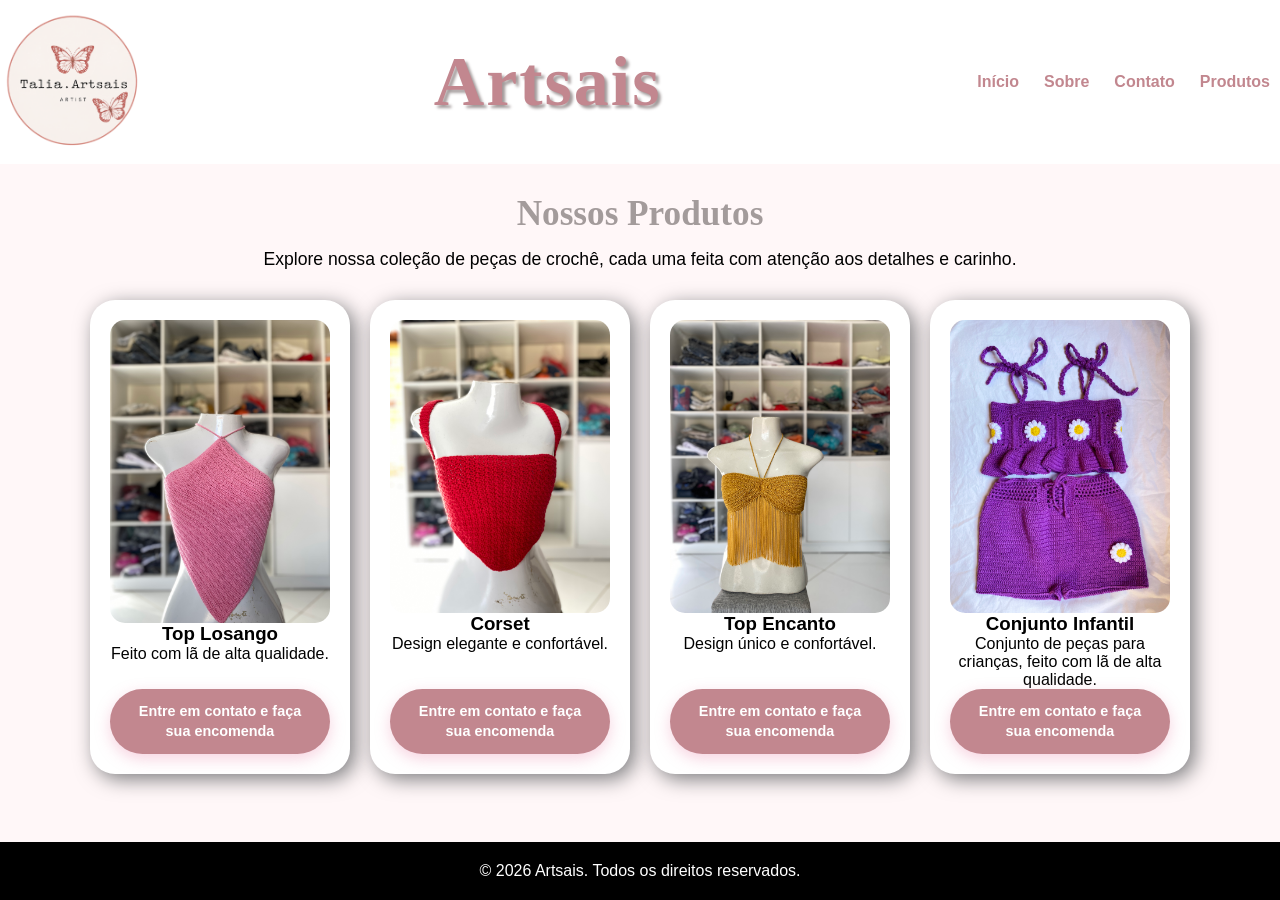
==== produtos.html @ d75ecb92 "publicação do meu primeiro site" ====
<!DOCTYPE html>
<html lang="pt-BR">
<head>
    <meta charset="UTF-8">
    <meta name="viewport" content="width=device-width, initial-scale=1.0">
    <title>Produtos - Artsais</title>
     <link rel="shortcut icon" href="imagens/ícone.avif" type="image/x-icon">
    <link rel="stylesheet" href="estilo.css">


</head>
<body>
    <header>
        <img src="imagens/logodeloja.png" alt="Logo da loja artsais" class="logo">
        <h1 class="nomedosite">Artsais</h1>
        <nav>
            <a href="index.html">Início</a>
            <a href="sobre.html">Sobre</a>
            <a href="contatos.html">Contato</a>
            <a href="produtos.html">Produtos</a>
        </nav>
    </header>

    <main>
        <section class="destaque">
            <h2 class="titulo">Nossos Produtos</h2>
            <p class="texto">Explore nossa coleção de peças de crochê, cada uma feita com atenção aos detalhes e carinho.</p>
            <div class="produtos">
                <div class="produto">
                    <img src="imagens/produto1.jpeg" alt="Produto 1" class="produto-imagem">
                    <h3>Top Losango</h3>
                    <p>Feito com lã de alta qualidade.</p>
                    <a class="whatsapp-link produto-whatsapp" href="https://wa.me/558892852363?text=Ol%C3%A1%2C%20gostaria%20de%20encomendar%20o%20Top%20Losango." target="_blank" rel="noopener noreferrer">
                        Entre em contato e faça sua encomenda
                    </a>
                </div>
                <div class="produto">
                    <img src="imagens/produto2.jpeg" alt="Produto 2" class="produto-imagem">
                    <h3>Corset</h3>
                    <p>Design elegante e confortável.</p>
                    <a class="whatsapp-link produto-whatsapp" href="https://wa.me/558892852363?text=Ol%C3%A1%2C%20gostaria%20de%20encomendar%20o%20Corset." target="_blank" rel="noopener noreferrer">
                        Entre em contato e faça sua encomenda
                    </a>
                </div>
                <div class="produto">
                    <img src="imagens/produto3.jpeg" alt="Produto 3" class="produto-imagem">
                    <h3>Top Encanto</h3>
                    <p>Design único e confortável.</p>
                    <a class="whatsapp-link produto-whatsapp" href="https://wa.me/558892852363?text=Ol%C3%A1%2C%20gostaria%20de%20encomendar%20o%20Top%20Encanto." target="_blank" rel="noopener noreferrer">
                        Entre em contato e faça sua encomenda
                    </a>
                </div>
                <div class="produto">
                    <img src="imagens/produto4.jpeg" alt="Produto 4" class="produto-imagem">
                    <h3>Conjunto Infantil</h3>
                    <p>Conjunto de peças para crianças, feito com lã de alta qualidade.</p>
                    <a class="whatsapp-link produto-whatsapp" href="https://wa.me/558892852363?text=Ol%C3%A1%2C%20gostaria%20de%20encomendar%20o%20Conjunto%20Infantil." target="_blank" rel="noopener noreferrer">
                        Entre em contato e faça sua encomenda
                    </a>
                </div>
            </div>
        </section>
    </main>

    <footer>
        <p>&copy; 2026 Artsais. Todos os direitos reservados.</p>
    </footer>
    
</body>
</html>
---- estilo.css ----
* {
    margin: 0;
    padding: 0;
    box-sizing: border-box; /* altura e largura incluir dentro do padding e borda de calculo de tamanho*/
}

body{
    background-color: #fff7f8;
    font-family: Arial, Helvetica, sans-serif;
    overflow-x: hidden; /* esconde a barra de rolagem horizontal*/
    min-height: 100vh;
    display: flex;
    flex-direction: column;
}

main {
    flex: 1;
}

header{
    background-color: white;
    display: grid; /* Organiza os itens dentro de uma tabela/grade */
    grid-template-columns: auto 1fr auto; /* Cria 3 colunas, 2 de tamanho automatico e 1 de tamanho livre*/
    align-items: center;
    padding: 12px 10px 12px 3px;/* preenchimento cima e baixo de 12px e dos lados 3px*/
    flex-wrap: wrap; /* Permite que os itens do cabeçalho passem para outra linha em telas menores*/
    justify-content: center; /* Centraliza os itens do cabeçalho horizontalmente*/
}

nav {
    display: flex;
    align-items: center;
    justify-content: center;
    flex-wrap: wrap;
}

.logo {
    width: 140px;
}

.nomedosite{
    margin: 0;
    font-size: 70px;/* tamanho da fonte quando a tela é grande, usarei rem ao invés de px por ser mais responsivo*/
    text-shadow: 3px 3px 3px #a39b9b;
    font-family: "Chaucer", Georgia, serif;
    font-weight: 800; /* grossura da fonte*/
    letter-spacing: 2px; /* espaçamento entre as letras, utilizando em porque é mais responsivo. */
    color: #c2878f;
    justify-self: center; /* Centraliza apenas este item dentro da propria tabela*/
    
}

nav a{
    text-decoration: none; /* remove o sublinhado padrão*/
    color: #c2878f;
    font-weight: 800;
    margin-left: 25px;/* Cria espaço à esquerda entre cada link do menu*/

}

nav a:hover { /* Aplica estilização quando o ponteiro do mouse está sobre o link*/
    color: palevioletred;

}

.banner {
    width: 90%;
    max-width: 1200px;
    margin: 0 auto;
    display: block;
    justify-self: center;
}

.destaque{
    padding: 30px 20px;
    text-align: center;
}

.sobre {
    padding-top: 0;
}

.produtos{
    display: flex; /*organiza os cards em flexbox*/
    flex-wrap: wrap;/*permite que os cards passem para outra linha em telas menoress*/
    gap: 20px;/*espaço entre os cards, horizontal e vertical*/
    justify-content: center;
    margin-top: 30px;
}
.produto{
    background-color: white;
    box-shadow: 5px 5px 20px rgb(124, 124, 126);
    padding: 20px;
    border-radius: 25px;
    width: min(260px, 100%); /*largura do card será de 260px ou 100% da tela, o que for menor*/
    display: flex;
    flex-direction: column;
}



footer{
    background-color: black;
    color: white;
    text-align: center;
    padding: 20px;
    margin-top: 30px;


}
.produto-imagem{
    width: 100%;
    height: auto;
    border-radius: 15px;
}




input{
    width:100%;
    padding: 10px;
    border:1px solid  ;
    border-radius: 5px;
    box-sizing: border-box;

}


    


.social-links {
    display: flex;
    justify-content: center;
    align-items: center;
    gap: 16px;
    margin-top: 20px;
    flex-wrap: wrap;
}

.social-button {
    display: inline-flex;
    align-items: center;
    justify-content: center;
    width: 210px;
    min-height: 52px;
    padding: 14px 20px;
    border-radius: 999px;
    color: #ffffff;
    text-decoration: none;
    font-weight: 700;
    box-shadow: 0 5px 15px rgba(231, 128, 167, 0.35);
    transition: all 0.3s ease;
}

.whatsapp-button {
    background-color: #c2878f;
}

.instagram-button {
    background: linear-gradient(135deg, #f58529, #dd2a7b, #8134af, #515bd4);
}

.social-button:hover {
    transform: translateY(-2px);
    filter: brightness(1.05);
}

.whatsapp-link {
    display: inline-block;
    margin-top: 20px;
    padding: 12px 18px;
    border-radius: 999px;
    background-color: #c2878f;
    color: #ffffff;
    text-decoration: none;
    font-weight: 700;
    box-shadow: 0 5px 15px rgba(231, 128, 167, 0.35);
    transition: all 0.3s ease;
}

.whatsapp-link:hover {
    background-color: #e57cc2;
    transform: translateY(-2px);
}

.produto-whatsapp {
    display: block;
    width: 100%;
    margin-top: auto;
    text-align: center;
    font-size: 0.9rem;
    line-height: 1.4;
}


.titulo{
    text-align: center;
    color: #a39b9b;
    padding-bottom: 15px;
    font-family: Cambria, Cochin, Georgia, Times, 'Times New Roman', serif;
    font-size: 2.2rem;
}

.texto{
    text-align: center;
    font-size: 1.1rem;
    font-family: 'Franklin Gothic Medium', 'Arial Narrow', Arial, sans-serif;
}
.espaço{
    padding-bottom: 15px;

}
#sobre{
    padding-bottom: 15px;
    padding-top: 15px;
    font-family: Cambria, Cochin, Georgia, Times, 'Times New Roman', serif;
}
#descrição{
    padding-bottom: 15px;
    
    margin-left: 50px;
    margin-right: 50px;
}
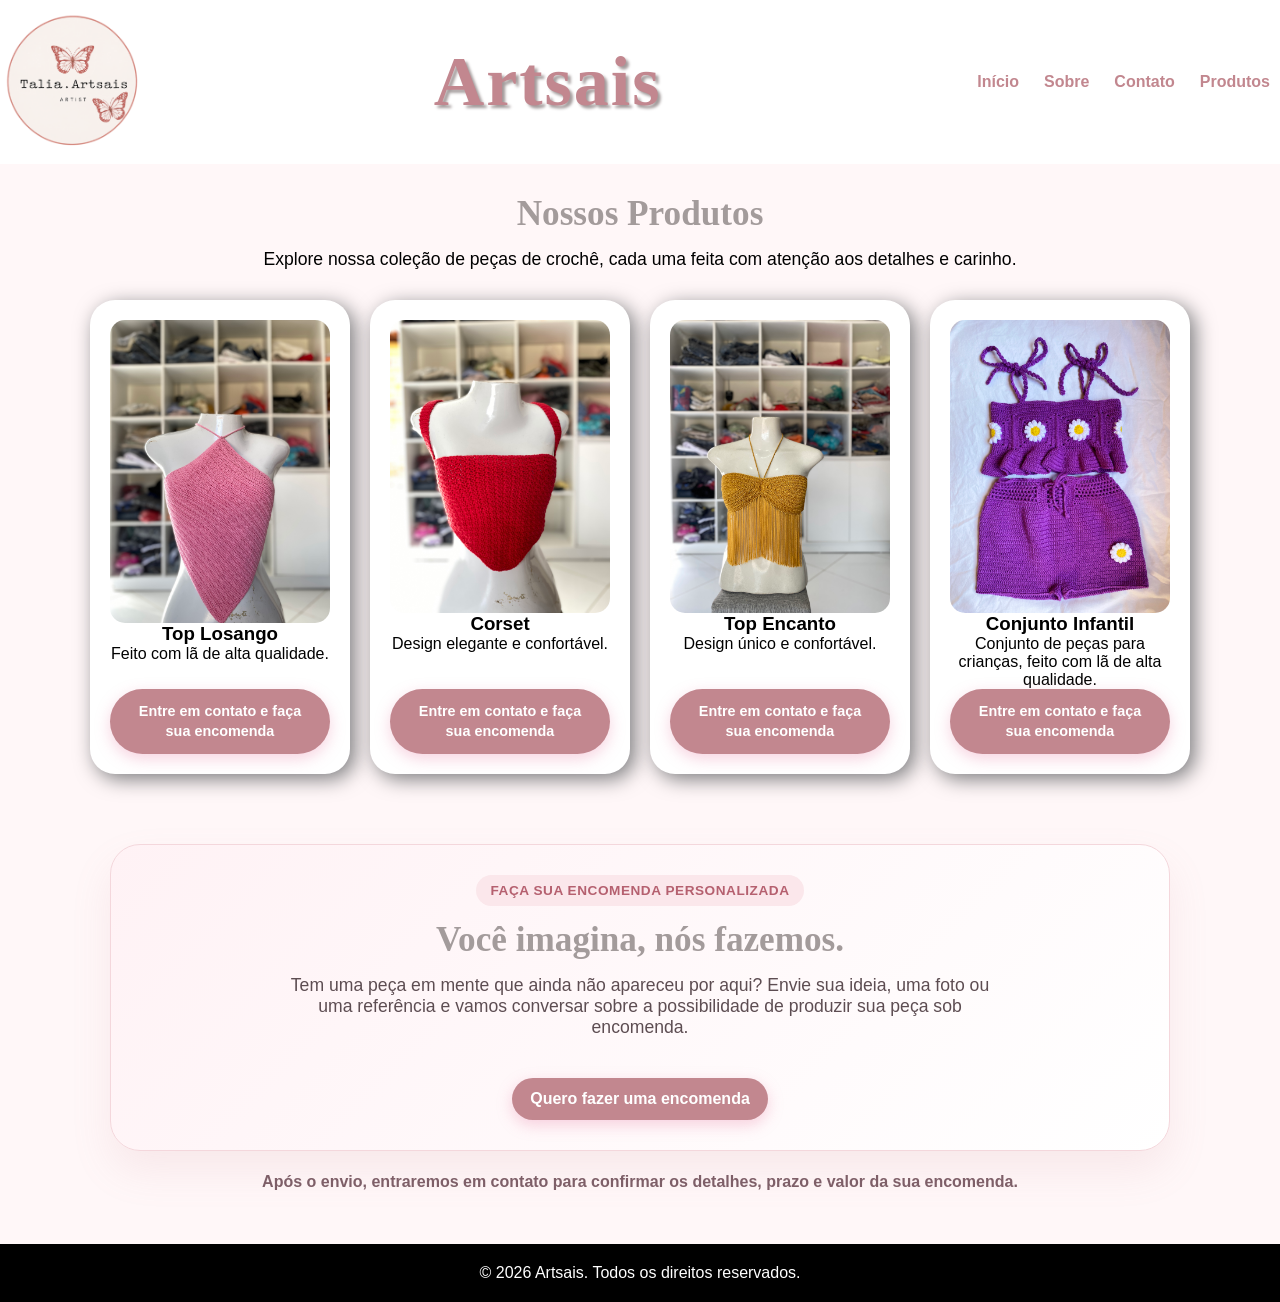
==== commit 4d0a94fd: "site artsais" ====
--- a/produtos.html
+++ b/produtos.html
@@ -60,6 +60,21 @@
                 </div>
             </div>
         </section>
+
+        <section class="pedido-section">
+            <div class="pedido-card">
+                <div class="pedido-intro">
+                    <p class="pedido-tag">Faça sua encomenda personalizada</p>
+                    <h2 class="titulo pedido-titulo">Você imagina, nós fazemos.</h2>
+                    <p class="texto pedido-texto">Tem uma peça em mente que ainda não apareceu por aqui? Envie sua ideia, uma foto ou uma referência e vamos conversar sobre a possibilidade de produzir sua peça sob encomenda.</p>
+                    <a class="whatsapp-link pedido-link" href="https://wa.me/558892852363?text=Ol%C3%A1%2C%20quero%20fazer%20uma%20encomenda%20personalizada." target="_blank" rel="noopener noreferrer">
+                        Quero fazer uma encomenda
+                    </a>
+                </div>
+            </div>
+
+            <p class="pedido-nota">Após o envio, entraremos em contato para confirmar os detalhes, prazo e valor da sua encomenda.</p>
+        </section>
     </main>
 
     <footer>
--- a/estilo.css
+++ b/estilo.css
@@ -49,7 +49,20 @@
     justify-self: center; /* Centraliza apenas este item dentro da propria tabela*/
     
 }
-
+@media (max-width: 768px) {
+    .nomesite {
+        font-size: 48px;
+        letter-spacing: 1px;
+    }
+
+    .pedido-card {
+        padding: 22px 18px;
+    }
+
+    .pedido-link {
+        margin: 0 auto;
+    }
+}
 nav a{
     text-decoration: none; /* remove o sublinhado padrão*/
     color: #c2878f;
@@ -97,7 +110,65 @@
     flex-direction: column;
 }
 
-
+.pedido-section {
+    max-width: 1100px;
+    margin: 40px auto 0;
+    padding: 0 20px 20px;
+}
+
+.pedido-card {
+    background: linear-gradient(135deg, #fff2f5 0%, #ffffff 100%);
+    border: 1px solid #f4d7dc;
+    border-radius: 30px;
+    box-shadow: 0 20px 40px rgba(194, 135, 143, 0.12);
+    padding: 30px;
+}
+
+.pedido-intro {
+    display: flex;
+    flex-direction: column;
+    justify-content: center;
+    align-items: center;
+    text-align: center;
+}
+
+.pedido-tag {
+    display: inline-block;
+    width: fit-content;
+    background: #fbe7eb;
+    color: #b5606f;
+    border-radius: 999px;
+    padding: 8px 14px;
+    font-weight: 700;
+    font-size: 0.85rem;
+    letter-spacing: 0.04em;
+    text-transform: uppercase;
+    margin-bottom: 14px;
+}
+
+.pedido-titulo {
+    text-align: center;
+    padding-bottom: 12px;
+}
+
+.pedido-texto {
+    text-align: center;
+    color: #5d4d52;
+    margin-bottom: 20px;
+    max-width: 700px;
+}
+
+.pedido-link {
+    width: fit-content;
+}
+
+.pedido-nota {
+    margin-top: 18px;
+    text-align: center;
+    font-weight: 600;
+    color: #7e5f68;
+    line-height: 1.6;
+}
 
 footer{
     background-color: black;
